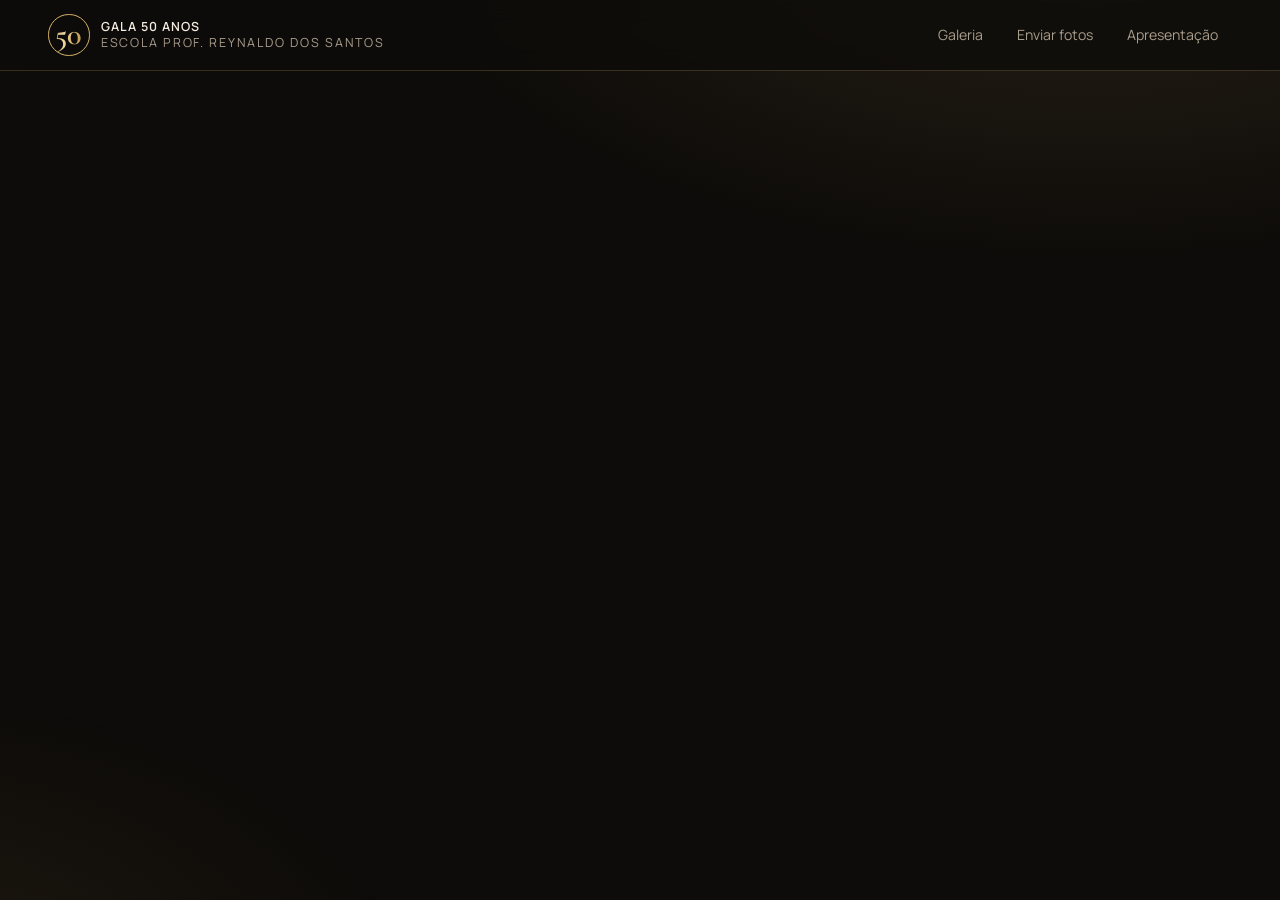
==== admin.html @ a759d3fa "Add files via upload" ====
<!doctype html>
<html lang="pt-PT">
<head>
  <meta charset="utf-8" />
  <meta name="viewport" content="width=device-width, initial-scale=1, viewport-fit=cover" />
  <meta name="theme-color" content="#0e0c0a" />
  <title>Administração · Gala 50 Anos</title>
  <meta name="robots" content="noindex" />
  <meta name="description" content="As fotografias da Gala dos 50 anos da Escola Professor Reynaldo dos Santos, partilhadas por todos." />
  <link rel="icon" href="/favicon.svg" type="image/svg+xml" />
  <link rel="preconnect" href="https://fonts.googleapis.com" />
  <link rel="preconnect" href="https://fonts.gstatic.com" crossorigin />
  <link href="https://fonts.googleapis.com/css2?family=Cormorant+Garamond:ital,wght@0,500;0,600;1,500&family=Manrope:wght@400;500;600;700&display=swap" rel="stylesheet" />
  <link rel="stylesheet" href="/styles.css" />
</head>
<body>
  <header class="site-header">
    <a class="brand" href="/">
      <span class="brand-mark gold-text">50</span>
      <span class="brand-name"><strong>Gala 50 Anos</strong>Escola Prof. Reynaldo dos Santos</span>
    </a>
    <nav class="nav">
      <a href="/">Galeria</a>
      <a href="/enviar">Enviar fotos</a>
      <a href="/apresentacao">Apresentação</a>
    </nav>
  </header>

  <style>
    .admin { max-width: 1280px; margin: 0 auto; padding: 2.5rem clamp(1rem, 4vw, 3rem) 4rem; }
    .admin-top { display: flex; justify-content: space-between; align-items: end; gap: 1rem; flex-wrap: wrap; margin-bottom: 1.5rem; }
    .admin-top h1 { font-family: var(--serif); font-weight: 500; font-size: 2.6rem; margin: 0; }
    .toolbar { display: flex; gap: .6rem; flex-wrap: wrap; align-items: center; }
    .tabs { display: flex; gap: .3rem; background: var(--ink-2); border: 1px solid var(--line); border-radius: 999px; padding: .3rem; }
    .tabs button { border: 0; background: transparent; color: var(--muted); padding: .45rem 1rem; border-radius: 999px; cursor: pointer; }
    .tabs button.active { background: var(--ink-3); color: var(--cream); }
    .tabs .n { display: inline-block; min-width: 1.4rem; margin-left: .3rem; font-size: .75rem; padding: .05rem .4rem; border-radius: 999px; background: rgba(214,178,106,.15); color: var(--gold-2); }
    .switch { display: flex; align-items: center; gap: .7rem; background: var(--ink-2); border: 1px solid var(--line); border-radius: var(--radius); padding: .9rem 1.1rem; margin-bottom: 1.5rem; }
    .switch input { width: 2.6rem; height: 1.5rem; accent-color: var(--gold); }
    .switch p { margin: 0; font-size: .9rem; color: var(--muted); }
    .switch p strong { color: var(--cream); display: block; }
    .grid { display: grid; grid-template-columns: repeat(auto-fill, minmax(220px, 1fr)); gap: 14px; }
    .card { background: var(--ink-2); border: 1px solid var(--line); border-radius: 12px; overflow: hidden; display: flex; flex-direction: column; }
    .card a { display: block; aspect-ratio: 4/3; background: var(--ink-3); }
    .card img { width: 100%; height: 100%; object-fit: cover; }
    .card .meta { padding: .6rem .8rem 0; font-size: .82rem; color: var(--muted); }
    .card .meta strong { color: var(--cream); font-weight: 600; }
    .card .actions { display: flex; gap: .4rem; padding: .7rem .8rem .8rem; flex-wrap: wrap; }
    .login { max-width: 420px; margin: 4rem auto; }
  </style>

  <main>
    <section class="page login hidden" id="loginView">
      <p class="eyebrow">Área reservada</p>
      <h1>Validação de <span class="gold-text">fotografias</span></h1>
      <form class="panel" id="loginForm">
        <div class="field"><label for="user">Utilizador</label><input class="input" id="user" autocomplete="username" required /></div>
        <div class="field"><label for="password">Palavra-passe</label><input class="input" id="password" type="password" autocomplete="current-password" required /></div>
        <button class="btn" style="width:100%">Entrar</button>
        <div class="notice error hidden" id="loginError"></div>
      </form>
    </section>

    <section class="admin hidden" id="adminView">
      <div class="admin-top">
        <div><p class="eyebrow" style="margin:0 0 .3rem">Administração</p><h1>Fotografias</h1></div>
        <div class="toolbar">
          <div class="tabs" id="tabs">
            <button data-tab="pending">Por validar<span class="n" id="n-pending">0</span></button>
            <button data-tab="approved" class="active">Publicadas<span class="n" id="n-approved">0</span></button>
            <button data-tab="hidden">Ocultas<span class="n" id="n-hidden">0</span></button>
          </div>
          <button class="btn ghost small" id="logout">Sair</button>
        </div>
      </div>

      <label class="switch">
        <input type="checkbox" id="moderation" />
        <p><strong>Validar antes de publicar</strong>Desligado: as fotografias aparecem de imediato e pode ocultá-las depois. Ligado: só aparecem depois de aprovadas aqui.</p>
      </label>

      <div class="grid" id="grid"></div>
      <div class="empty hidden" id="emptyAdmin"><h3>Nada por aqui</h3><p>Não há fotografias neste separador.</p></div>
    </section>
  </main>

  <script src="/common.js"></script>
  <script>
    const loginView = document.getElementById("loginView");
    const adminView = document.getElementById("adminView");
    const grid = document.getElementById("grid");
    const emptyAdmin = document.getElementById("emptyAdmin");
    const moderation = document.getElementById("moderation");
    let photos = [];
    let tab = "approved";

    async function api(action, body) {
      const res = await fetch(`/api/admin/${action}`, body ? { method: "POST", headers: { "Content-Type": "application/json" }, body: JSON.stringify(body) } : { cache: "no-store" });
      const data = await res.json().catch(() => ({}));
      if (res.status === 401 && action !== "login") { showLogin(); throw new Error(data.error); }
      if (!res.ok) throw new Error(data.error || "Erro inesperado");
      return data;
    }

    function showLogin() { adminView.classList.add("hidden"); loginView.classList.remove("hidden"); }

    async function load() {
      const data = await api("photos");
      photos = data.photos;
      moderation.checked = data.moderation;
      loginView.classList.add("hidden");
      adminView.classList.remove("hidden");
      render();
    }

    const ACTIONS = {
      pending: [["approved", "Aprovar", ""], ["hidden", "Rejeitar", "ghost"]],
      approved: [["hidden", "Ocultar", "ghost"]],
      hidden: [["approved", "Publicar", ""]],
    };

    function render() {
      ["pending", "approved", "hidden"].forEach((s) => (document.getElementById(`n-${s}`).textContent = photos.filter((p) => p.status === s).length));
      document.querySelectorAll("#tabs button").forEach((b) => b.classList.toggle("active", b.dataset.tab === tab));
      const list = photos.filter((p) => p.status === tab);
      emptyAdmin.classList.toggle("hidden", list.length > 0);
      grid.innerHTML = list.map((p) => `
        <div class="card" data-id="${p.id}">
          <a href="${p.url}" target="_blank" rel="noopener"><img src="${p.thumb}" alt="" loading="lazy" /></a>
          <div class="meta"><strong>${p.uploader ? Gala.esc(p.uploader) : "Anónimo"}</strong> · ${Gala.timeAgo(p.createdAt)}</div>
          <div class="actions">
            ${ACTIONS[tab].map(([s, label, cls]) => `<button class="btn small ${cls}" data-status="${s}">${label}</button>`).join("")}
            <button class="btn small danger" data-status="deleted">Eliminar</button>
          </div>
        </div>`).join("");
    }

    grid.addEventListener("click", async (e) => {
      const btn = e.target.closest("button[data-status]");
      if (!btn) return;
      const id = Number(btn.closest(".card").dataset.id);
      const status = btn.dataset.status;
      if (status === "deleted" && !confirm("Eliminar definitivamente esta fotografia?")) return;
      btn.disabled = true;
      try {
        await api("photo", { id, status });
        photos = status === "deleted" ? photos.filter((p) => p.id !== id) : photos.map((p) => (p.id === id ? { ...p, status } : p));
        render();
      } catch (err) { btn.disabled = false; alert(err.message); }
    });

    document.getElementById("tabs").addEventListener("click", (e) => {
      const b = e.target.closest("button[data-tab]");
      if (b) { tab = b.dataset.tab; render(); }
    });

    moderation.addEventListener("change", async () => {
      try { await api("settings", { moderation: moderation.checked }); }
      catch (err) { moderation.checked = !moderation.checked; alert(err.message); }
    });

    document.getElementById("loginForm").addEventListener("submit", async (e) => {
      e.preventDefault();
      const err = document.getElementById("loginError");
      err.classList.add("hidden");
      try {
        await api("login", { user: document.getElementById("user").value.trim(), password: document.getElementById("password").value });
        await load();
      } catch (ex) { err.textContent = ex.message; err.classList.remove("hidden"); }
    });

    document.getElementById("logout").onclick = async () => { await api("logout", {}); showLogin(); };

    load().catch(() => {});
    setInterval(() => { if (!document.hidden && !adminView.classList.contains("hidden")) load().catch(() => {}); }, 20000);
  </script>
</body>
</html>
---- styles.css ----
:root {
  --ink: #0e0c0a;
  --ink-2: #17130f;
  --ink-3: #221c16;
  --line: rgba(214, 178, 106, 0.22);
  --gold: #d6b26a;
  --gold-2: #f1dba4;
  --gold-3: #a8823d;
  --cream: #f4ece0;
  --muted: #a99d8c;
  --danger: #e0735f;
  --ok: #8fc79a;
  --radius: 14px;
  --serif: "Cormorant Garamond", "Times New Roman", serif;
  --sans: "Manrope", system-ui, sans-serif;
}

* { box-sizing: border-box; }
html, body { margin: 0; }
body {
  background: var(--ink);
  color: var(--cream);
  font-family: var(--sans);
  font-size: 16px;
  line-height: 1.55;
  -webkit-font-smoothing: antialiased;
  min-height: 100vh;
}
body::before {
  content: "";
  position: fixed;
  inset: 0;
  pointer-events: none;
  background:
    radial-gradient(1200px 600px at 85% -10%, rgba(214, 178, 106, 0.13), transparent 60%),
    radial-gradient(900px 500px at -10% 110%, rgba(168, 130, 61, 0.10), transparent 60%);
  z-index: -1;
}
a { color: inherit; }
img { display: block; max-width: 100%; }
button, input { font: inherit; }

.gold-text {
  background: linear-gradient(100deg, var(--gold-3), var(--gold-2) 40%, var(--gold) 60%, var(--gold-3));
  -webkit-background-clip: text;
  background-clip: text;
  color: transparent;
}

/* Header */
.site-header {
  position: sticky; top: 0; z-index: 20;
  display: flex; align-items: center; justify-content: space-between; gap: 1rem;
  padding: 0.9rem clamp(1rem, 4vw, 3rem);
  background: rgba(14, 12, 10, 0.78);
  backdrop-filter: blur(12px);
  border-bottom: 1px solid var(--line);
}
.brand { display: flex; align-items: center; gap: 0.7rem; text-decoration: none; }
.brand-mark {
  font-family: var(--serif); font-weight: 600; font-size: 1.9rem; line-height: 1;
  width: 2.6rem; height: 2.6rem; display: grid; place-items: center;
  border: 1px solid var(--gold); border-radius: 50%;
}
.brand-name { font-size: 0.78rem; letter-spacing: 0.14em; text-transform: uppercase; line-height: 1.3; color: var(--muted); }
.brand-name strong { display: block; color: var(--cream); font-weight: 600; letter-spacing: 0.08em; }
.nav { display: flex; gap: 0.3rem; flex-wrap: wrap; }
.nav a {
  text-decoration: none; font-size: 0.88rem; padding: 0.5rem 0.9rem; border-radius: 999px; color: var(--muted);
  transition: color .2s, background .2s;
}
.nav a:hover, .nav a[aria-current="page"] { color: var(--cream); background: var(--ink-3); }

/* Buttons */
.btn {
  display: inline-flex; align-items: center; justify-content: center; gap: 0.55rem;
  padding: 0.85rem 1.5rem; border-radius: 999px; border: 1px solid var(--gold);
  background: linear-gradient(180deg, var(--gold-2), var(--gold) 55%, var(--gold-3));
  color: #1a140b; font-weight: 700; text-decoration: none; cursor: pointer;
  box-shadow: 0 10px 30px -12px rgba(214, 178, 106, 0.6);
  transition: transform .15s, box-shadow .2s, opacity .2s;
}
.btn:hover { transform: translateY(-1px); box-shadow: 0 14px 34px -12px rgba(214, 178, 106, 0.8); }
.btn:disabled { opacity: 0.5; cursor: not-allowed; transform: none; }
.btn.ghost { background: transparent; color: var(--gold-2); box-shadow: none; }
.btn.ghost:hover { background: rgba(214, 178, 106, 0.08); }
.btn.small { padding: 0.45rem 0.9rem; font-size: 0.85rem; }
.btn.danger { border-color: var(--danger); color: var(--danger); background: transparent; box-shadow: none; }

/* Hero */
.hero {
  position: relative;
  padding: clamp(3rem, 9vw, 7rem) clamp(1rem, 4vw, 3rem) clamp(2.5rem, 6vw, 4.5rem);
  display: grid; grid-template-columns: auto 1fr; gap: clamp(1.5rem, 5vw, 4rem); align-items: center;
  max-width: 1280px; margin: 0 auto;
}
.hero-50 {
  font-family: var(--serif); font-weight: 500; line-height: 0.8;
  font-size: clamp(9rem, 26vw, 20rem); letter-spacing: -0.04em;
}
.eyebrow { font-size: 0.78rem; letter-spacing: 0.28em; text-transform: uppercase; color: var(--gold); margin: 0 0 1rem; }
.hero h1 {
  font-family: var(--serif); font-weight: 500; font-size: clamp(2.2rem, 5vw, 4rem); line-height: 1.02; margin: 0 0 1.2rem;
}
.hero h1 em { font-style: italic; color: var(--gold-2); }
.hero p.lead { color: var(--muted); max-width: 34rem; font-size: 1.08rem; margin: 0 0 2rem; }
.hero-actions { display: flex; gap: 0.8rem; flex-wrap: wrap; }
.ornament { display: flex; align-items: center; gap: 1rem; color: var(--gold); margin: 0 0 1rem; }
.ornament::before, .ornament::after { content: ""; height: 1px; flex: 1; max-width: 5rem; background: linear-gradient(90deg, transparent, var(--gold)); }
.ornament::after { transform: scaleX(-1); }
@media (max-width: 760px) {
  .hero { grid-template-columns: 1fr; text-align: center; }
  .hero p.lead { margin-inline: auto; }
  .hero-actions, .ornament { justify-content: center; }
}

/* Stats strip */
.strip {
  max-width: 1280px; margin: 0 auto; padding: 0 clamp(1rem, 4vw, 3rem);
  display: flex; align-items: center; justify-content: space-between; gap: 1rem; flex-wrap: wrap;
  border-top: 1px solid var(--line); padding-top: 1.4rem;
}
.strip h2 { font-family: var(--serif); font-weight: 500; font-size: 2rem; margin: 0; }
.live { display: inline-flex; align-items: center; gap: 0.5rem; color: var(--muted); font-size: 0.9rem; }
.live::before { content: ""; width: 8px; height: 8px; border-radius: 50%; background: var(--ok); box-shadow: 0 0 0 4px rgba(143, 199, 154, 0.18); animation: pulse 2s infinite; }
@keyframes pulse { 50% { box-shadow: 0 0 0 8px rgba(143, 199, 154, 0); } }

/* Gallery */
.gallery {
  max-width: 1280px; margin: 1.5rem auto 4rem; padding: 0 clamp(1rem, 4vw, 3rem);
  columns: 4 260px; column-gap: 12px;
}
.tile {
  break-inside: avoid; margin: 0 0 12px; border-radius: 10px; overflow: hidden; position: relative; cursor: zoom-in;
  background: var(--ink-3); border: 0; padding: 0; width: 100%; display: block;
}
.tile img { width: 100%; height: auto; transition: transform .5s ease, opacity .4s; }
.tile:hover img { transform: scale(1.03); }
.tile .by {
  position: absolute; left: 0; right: 0; bottom: 0; padding: 1.6rem 0.8rem 0.6rem; text-align: left;
  background: linear-gradient(transparent, rgba(0,0,0,.7)); font-size: 0.8rem; color: var(--cream);
  opacity: 0; transition: opacity .25s;
}
.tile:hover .by, .tile:focus-visible .by { opacity: 1; }
.tile.is-new { animation: arrive .8s ease; }
@keyframes arrive { from { opacity: 0; transform: translateY(12px) scale(.98); } }

.empty {
  max-width: 640px; margin: 3rem auto 5rem; text-align: center; padding: 3rem 1.5rem;
  border: 1px dashed var(--line); border-radius: var(--radius); color: var(--muted);
}
.empty h3 { font-family: var(--serif); font-weight: 500; font-size: 1.8rem; color: var(--cream); margin: 0 0 .5rem; }

/* Lightbox */
.lightbox {
  position: fixed; inset: 0; z-index: 50; display: none; place-items: center;
  background: rgba(6, 5, 4, 0.94); padding: 3.5rem 1rem 2rem;
}
.lightbox.open { display: grid; }
.lightbox img { max-width: 100%; max-height: calc(100vh - 6rem); border-radius: 6px; box-shadow: 0 30px 80px rgba(0,0,0,.6); }
.lightbox .lb-bar { position: absolute; top: 0.8rem; left: 1rem; right: 1rem; display: flex; justify-content: space-between; align-items: center; color: var(--muted); font-size: .9rem; }
.lb-btn {
  background: rgba(255,255,255,.06); border: 1px solid var(--line); color: var(--cream);
  width: 2.8rem; height: 2.8rem; border-radius: 50%; cursor: pointer; font-size: 1.2rem;
}
.lb-prev, .lb-next { position: absolute; top: 50%; transform: translateY(-50%); }
.lb-prev { left: 1rem; } .lb-next { right: 1rem; }

/* Panels / forms */
.page { max-width: 760px; margin: 0 auto; padding: clamp(2rem, 6vw, 4rem) clamp(1rem, 4vw, 2rem) 4rem; }
.page h1 { font-family: var(--serif); font-weight: 500; font-size: clamp(2.2rem, 6vw, 3.4rem); line-height: 1.05; margin: 0 0 .8rem; }
.page .lead { color: var(--muted); margin: 0 0 2rem; }
.panel { background: var(--ink-2); border: 1px solid var(--line); border-radius: var(--radius); padding: clamp(1.2rem, 4vw, 2rem); }
.field { display: grid; gap: .4rem; margin-bottom: 1.2rem; }
.field label { font-size: .85rem; color: var(--muted); letter-spacing: .02em; }
.input {
  width: 100%; padding: .85rem 1rem; border-radius: 10px; border: 1px solid var(--line);
  background: var(--ink); color: var(--cream); outline: none; transition: border-color .2s;
}
.input:focus { border-color: var(--gold); }
.notice { font-size: .9rem; padding: .8rem 1rem; border-radius: 10px; margin-top: 1rem; }
.notice.error { background: rgba(224, 115, 95, .1); color: var(--danger); border: 1px solid rgba(224, 115, 95, .3); }
.notice.ok { background: rgba(143, 199, 154, .1); color: var(--ok); border: 1px solid rgba(143, 199, 154, .3); }

.dropzone {
  display: grid; place-items: center; text-align: center; gap: .6rem; cursor: pointer;
  padding: 2.6rem 1rem; border: 1.5px dashed var(--gold-3); border-radius: var(--radius);
  background: rgba(214, 178, 106, 0.04); transition: background .2s, border-color .2s;
}
.dropzone:hover, .dropzone.drag { background: rgba(214, 178, 106, 0.1); border-color: var(--gold); }
.dropzone .icon { width: 3.4rem; height: 3.4rem; border-radius: 50%; display: grid; place-items: center; border: 1px solid var(--gold); color: var(--gold-2); font-size: 1.6rem; }
.dropzone strong { font-size: 1.1rem; }
.dropzone span { color: var(--muted); font-size: .9rem; }

.queue { display: grid; grid-template-columns: repeat(auto-fill, minmax(96px, 1fr)); gap: 10px; margin-top: 1.4rem; }
.q-item { position: relative; aspect-ratio: 1; border-radius: 10px; overflow: hidden; background: var(--ink-3); }
.q-item img { width: 100%; height: 100%; object-fit: cover; }
.q-item .q-state {
  position: absolute; inset: 0; display: grid; place-items: center; font-size: .75rem; font-weight: 700;
  background: rgba(0,0,0,.45); color: var(--cream); transition: background .3s;
}
.q-item.done .q-state { background: transparent; align-items: start; justify-items: end; padding: 6px; }
.q-item.done .q-state::after { content: "✓"; width: 1.5rem; height: 1.5rem; display: grid; place-items: center; border-radius: 50%; background: var(--ok); color: #0e0c0a; }
.q-item.error .q-state { background: rgba(224, 115, 95, .7); }
.q-item .bar { position: absolute; left: 0; bottom: 0; height: 3px; background: var(--gold); transition: width .3s; }
.summary { display: flex; justify-content: space-between; align-items: center; gap: 1rem; flex-wrap: wrap; margin-top: 1.4rem; color: var(--muted); font-size: .92rem; }

.footer { text-align: center; color: var(--muted); font-size: .82rem; padding: 2rem 1rem 3rem; border-top: 1px solid var(--line); }
.hidden { display: none !important; }
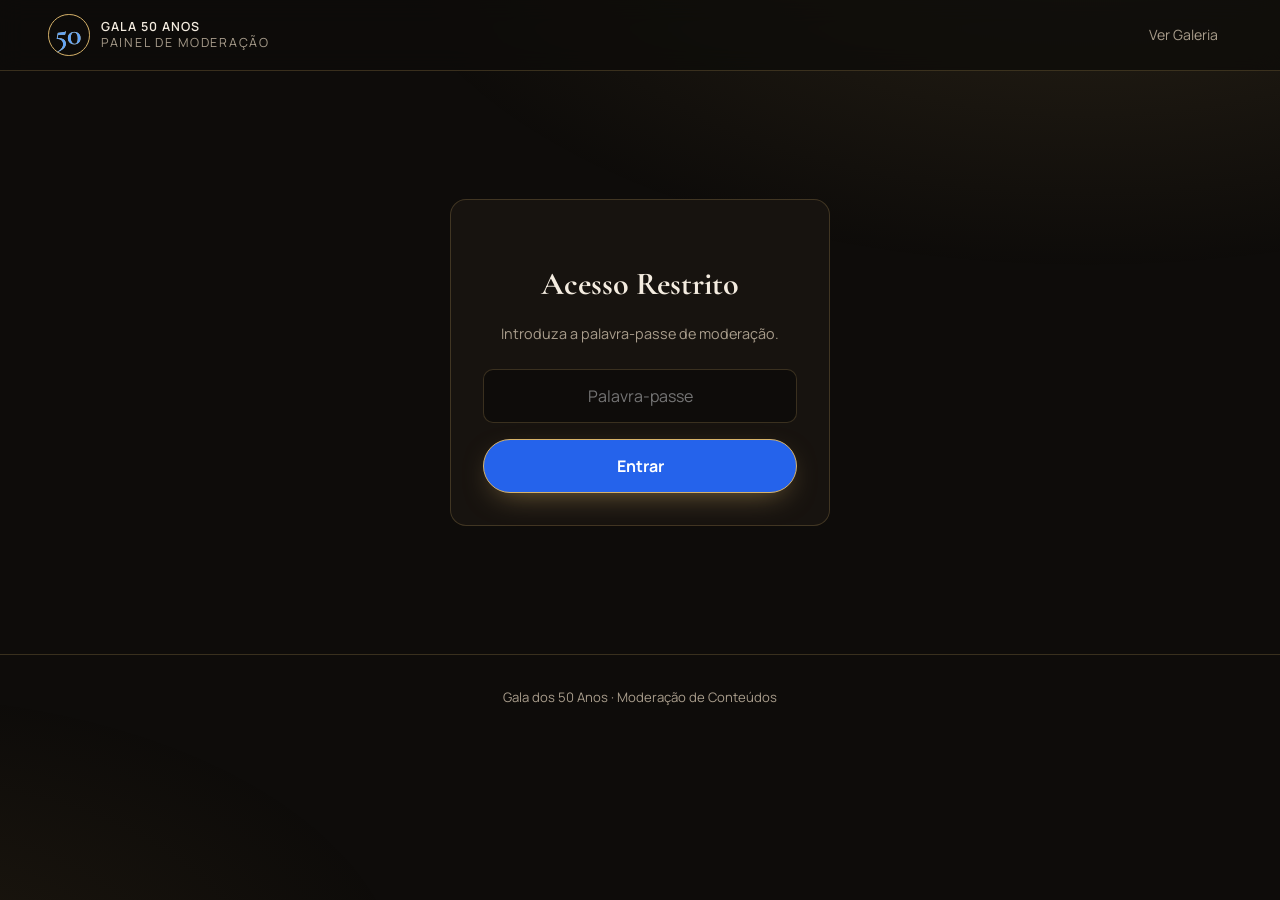
==== commit 4d560dee: "Update admin.html" ====
--- a/admin.html
+++ b/admin.html
@@ -2,177 +2,174 @@
 <html lang="pt-PT">
 <head>
   <meta charset="utf-8" />
-  <meta name="viewport" content="width=device-width, initial-scale=1, viewport-fit=cover" />
-  <meta name="theme-color" content="#0e0c0a" />
+  <meta name="viewport" content="width=device-width, initial-scale=1" />
   <title>Administração · Gala 50 Anos</title>
-  <meta name="robots" content="noindex" />
-  <meta name="description" content="As fotografias da Gala dos 50 anos da Escola Professor Reynaldo dos Santos, partilhadas por todos." />
-  <link rel="icon" href="/favicon.svg" type="image/svg+xml" />
+  <link rel="icon" href="favicon.svg" type="image/svg+xml" />
   <link rel="preconnect" href="https://fonts.googleapis.com" />
   <link rel="preconnect" href="https://fonts.gstatic.com" crossorigin />
   <link href="https://fonts.googleapis.com/css2?family=Cormorant+Garamond:ital,wght@0,500;0,600;1,500&family=Manrope:wght@400;500;600;700&display=swap" rel="stylesheet" />
-  <link rel="stylesheet" href="/styles.css" />
+  <link rel="stylesheet" href="styles.css" />
+  <style>
+    .admin-header { display: flex; align-items: center; justify-content: space-between; gap: 1rem; margin-bottom: 2rem; }
+    .status-badge { display: inline-flex; align-items: center; gap: .5rem; font-size: .85rem; padding: .3rem .8rem; border-radius: 999px; background: rgba(59, 130, 246, 0.15); color: #60a5fa; border: 1px solid rgba(59, 130, 246, 0.3); }
+    .grid-admin { display: grid; grid-template-columns: repeat(auto-fill, minmax(220px, 1fr)); gap: 1.25rem; margin-top: 1.5rem; }
+    .card-admin { background: var(--ink-2); border: 1px solid var(--line); border-radius: 12px; overflow: hidden; display: flex; flex-direction: column; }
+    .card-admin img { width: 100%; aspect-ratio: 4/3; object-fit: cover; background: #000; }
+    .card-body { padding: .8rem 1rem; flex: 1; display: flex; flex-direction: column; justify-content: space-between; gap: .8rem; }
+    .card-meta { font-size: .85rem; color: var(--muted); }
+    .card-meta strong { color: var(--cream); display: block; font-weight: 600; }
+    .card-actions { display: flex; gap: .5rem; }
+    .card-actions button { flex: 1; padding: .45rem; font-size: .85rem; border-radius: 6px; font-weight: 600; cursor: pointer; border: none; }
+    .btn-approve { background: #2563eb; color: #fff; }
+    .btn-approve:hover { background: #1d4ed8; }
+    .btn-delete { background: rgba(239, 68, 68, 0.2); color: #f87171; border: 1px solid rgba(239, 68, 68, 0.3) !important; }
+    .btn-delete:hover { background: rgba(239, 68, 68, 0.3); }
+    .login-box { max-width: 380px; margin: 4rem auto; padding: 2rem; background: var(--ink-2); border: 1px solid var(--line); border-radius: 16px; text-align: center; }
+  </style>
 </head>
 <body>
   <header class="site-header">
-    <a class="brand" href="/">
-      <span class="brand-mark gold-text">50</span>
-      <span class="brand-name"><strong>Gala 50 Anos</strong>Escola Prof. Reynaldo dos Santos</span>
+    <a class="brand" href="index.html">
+      <span class="brand-mark gold-text" style="color:#60a5fa">50</span>
+      <span class="brand-name"><strong>Gala 50 Anos</strong>Painel de Moderação</span>
     </a>
     <nav class="nav">
-      <a href="/">Galeria</a>
-      <a href="/enviar">Enviar fotos</a>
-      <a href="/apresentacao">Apresentação</a>
+      <a href="index.html">Ver Galeria</a>
+      <button id="logoutBtn" class="btn ghost small hidden" onclick="logout()">Sair</button>
     </nav>
   </header>
 
-  <style>
-    .admin { max-width: 1280px; margin: 0 auto; padding: 2.5rem clamp(1rem, 4vw, 3rem) 4rem; }
-    .admin-top { display: flex; justify-content: space-between; align-items: end; gap: 1rem; flex-wrap: wrap; margin-bottom: 1.5rem; }
-    .admin-top h1 { font-family: var(--serif); font-weight: 500; font-size: 2.6rem; margin: 0; }
-    .toolbar { display: flex; gap: .6rem; flex-wrap: wrap; align-items: center; }
-    .tabs { display: flex; gap: .3rem; background: var(--ink-2); border: 1px solid var(--line); border-radius: 999px; padding: .3rem; }
-    .tabs button { border: 0; background: transparent; color: var(--muted); padding: .45rem 1rem; border-radius: 999px; cursor: pointer; }
-    .tabs button.active { background: var(--ink-3); color: var(--cream); }
-    .tabs .n { display: inline-block; min-width: 1.4rem; margin-left: .3rem; font-size: .75rem; padding: .05rem .4rem; border-radius: 999px; background: rgba(214,178,106,.15); color: var(--gold-2); }
-    .switch { display: flex; align-items: center; gap: .7rem; background: var(--ink-2); border: 1px solid var(--line); border-radius: var(--radius); padding: .9rem 1.1rem; margin-bottom: 1.5rem; }
-    .switch input { width: 2.6rem; height: 1.5rem; accent-color: var(--gold); }
-    .switch p { margin: 0; font-size: .9rem; color: var(--muted); }
-    .switch p strong { color: var(--cream); display: block; }
-    .grid { display: grid; grid-template-columns: repeat(auto-fill, minmax(220px, 1fr)); gap: 14px; }
-    .card { background: var(--ink-2); border: 1px solid var(--line); border-radius: 12px; overflow: hidden; display: flex; flex-direction: column; }
-    .card a { display: block; aspect-ratio: 4/3; background: var(--ink-3); }
-    .card img { width: 100%; height: 100%; object-fit: cover; }
-    .card .meta { padding: .6rem .8rem 0; font-size: .82rem; color: var(--muted); }
-    .card .meta strong { color: var(--cream); font-weight: 600; }
-    .card .actions { display: flex; gap: .4rem; padding: .7rem .8rem .8rem; flex-wrap: wrap; }
-    .login { max-width: 420px; margin: 4rem auto; }
-  </style>
+  <main class="page">
+    <!-- Formulário de Login -->
+    <div id="loginSection" class="login-box">
+      <h2 style="font-family:var(--serif); font-size: 2rem; margin-bottom: .5rem;">Acesso Restrito</h2>
+      <p style="color:var(--muted); font-size: .9rem; margin-bottom: 1.5rem;">Introduza a palavra-passe de moderação.</p>
+      
+      <form onsubmit="handleLogin(event)">
+        <div class="field" style="margin-bottom: 1rem;">
+          <input type="password" id="password" class="input" placeholder="Palavra-passe" required style="text-align: center;" />
+        </div>
+        <button type="submit" class="btn" style="width: 100%; background: #2563eb; color: #fff;">Entrar</button>
+      </form>
+      <p id="loginError" style="color: #f87171; font-size: .85rem; margin-top: 1rem;" class="hidden">Palavra-passe incorreta.</p>
+    </div>
 
-  <main>
-    <section class="page login hidden" id="loginView">
-      <p class="eyebrow">Área reservada</p>
-      <h1>Validação de <span class="gold-text">fotografias</span></h1>
-      <form class="panel" id="loginForm">
-        <div class="field"><label for="user">Utilizador</label><input class="input" id="user" autocomplete="username" required /></div>
-        <div class="field"><label for="password">Palavra-passe</label><input class="input" id="password" type="password" autocomplete="current-password" required /></div>
-        <button class="btn" style="width:100%">Entrar</button>
-        <div class="notice error hidden" id="loginError"></div>
-      </form>
-    </section>
-
-    <section class="admin hidden" id="adminView">
-      <div class="admin-top">
-        <div><p class="eyebrow" style="margin:0 0 .3rem">Administração</p><h1>Fotografias</h1></div>
-        <div class="toolbar">
-          <div class="tabs" id="tabs">
-            <button data-tab="pending">Por validar<span class="n" id="n-pending">0</span></button>
-            <button data-tab="approved" class="active">Publicadas<span class="n" id="n-approved">0</span></button>
-            <button data-tab="hidden">Ocultas<span class="n" id="n-hidden">0</span></button>
-          </div>
-          <button class="btn ghost small" id="logout">Sair</button>
+    <!-- Conteúdo do Painel -->
+    <div id="adminContent" class="hidden">
+      <div class="admin-header">
+        <div>
+          <h1>Moderação de <span style="color:#60a5fa">Fotografias</span></h1>
+          <p class="lead" style="margin:0">Valide ou remova as fotografias enviadas pelos convidados.</p>
         </div>
+        <span class="status-badge">● Modo de Demonstração</span>
       </div>
 
-      <label class="switch">
-        <input type="checkbox" id="moderation" />
-        <p><strong>Validar antes de publicar</strong>Desligado: as fotografias aparecem de imediato e pode ocultá-las depois. Ligado: só aparecem depois de aprovadas aqui.</p>
-      </label>
+      <div id="emptyNotice" class="notice hidden" style="text-align: center; padding: 3rem;">
+        Não existem fotografias pendentes de moderação.
+      </div>
 
-      <div class="grid" id="grid"></div>
-      <div class="empty hidden" id="emptyAdmin"><h3>Nada por aqui</h3><p>Não há fotografias neste separador.</p></div>
-    </section>
+      <div class="grid-admin" id="photosGrid"></div>
+    </div>
   </main>
 
-  <script src="/common.js"></script>
+  <footer class="footer">Gala dos 50 Anos · Moderação de Conteúdos</footer>
+
+  <script src="common.js"></script>
   <script>
-    const loginView = document.getElementById("loginView");
-    const adminView = document.getElementById("adminView");
-    const grid = document.getElementById("grid");
-    const emptyAdmin = document.getElementById("emptyAdmin");
-    const moderation = document.getElementById("moderation");
-    let photos = [];
-    let tab = "approved";
+    // Palavra-passe de demonstração para o GitHub Pages
+    const ADMIN_PASSWORD = "gala50";
 
-    async function api(action, body) {
-      const res = await fetch(`/api/admin/${action}`, body ? { method: "POST", headers: { "Content-Type": "application/json" }, body: JSON.stringify(body) } : { cache: "no-store" });
-      const data = await res.json().catch(() => ({}));
-      if (res.status === 401 && action !== "login") { showLogin(); throw new Error(data.error); }
-      if (!res.ok) throw new Error(data.error || "Erro inesperado");
-      return data;
+    const loginSection = document.getElementById("loginSection");
+    const adminContent = document.getElementById("adminContent");
+    const loginError = document.getElementById("loginError");
+    const logoutBtn = document.getElementById("logoutBtn");
+    const photosGrid = document.getElementById("photosGrid");
+    const emptyNotice = document.getElementById("emptyNotice");
+
+    // Verificar se já está autenticado
+    if (localStorage.getItem("gala-admin-auth") === "true") {
+      showAdmin();
     }
 
-    function showLogin() { adminView.classList.add("hidden"); loginView.classList.remove("hidden"); }
-
-    async function load() {
-      const data = await api("photos");
-      photos = data.photos;
-      moderation.checked = data.moderation;
-      loginView.classList.add("hidden");
-      adminView.classList.remove("hidden");
-      render();
+    function handleLogin(e) {
+      e.preventDefault();
+      const pwd = document.getElementById("password").value;
+      
+      if (pwd === ADMIN_PASSWORD) {
+        localStorage.setItem("gala-admin-auth", "true");
+        loginError.classList.add("hidden");
+        showAdmin();
+      } else {
+        loginError.classList.remove("hidden");
+      }
     }
 
-    const ACTIONS = {
-      pending: [["approved", "Aprovar", ""], ["hidden", "Rejeitar", "ghost"]],
-      approved: [["hidden", "Ocultar", "ghost"]],
-      hidden: [["approved", "Publicar", ""]],
-    };
-
-    function render() {
-      ["pending", "approved", "hidden"].forEach((s) => (document.getElementById(`n-${s}`).textContent = photos.filter((p) => p.status === s).length));
-      document.querySelectorAll("#tabs button").forEach((b) => b.classList.toggle("active", b.dataset.tab === tab));
-      const list = photos.filter((p) => p.status === tab);
-      emptyAdmin.classList.toggle("hidden", list.length > 0);
-      grid.innerHTML = list.map((p) => `
-        <div class="card" data-id="${p.id}">
-          <a href="${p.url}" target="_blank" rel="noopener"><img src="${p.thumb}" alt="" loading="lazy" /></a>
-          <div class="meta"><strong>${p.uploader ? Gala.esc(p.uploader) : "Anónimo"}</strong> · ${Gala.timeAgo(p.createdAt)}</div>
-          <div class="actions">
-            ${ACTIONS[tab].map(([s, label, cls]) => `<button class="btn small ${cls}" data-status="${s}">${label}</button>`).join("")}
-            <button class="btn small danger" data-status="deleted">Eliminar</button>
-          </div>
-        </div>`).join("");
+    function logout() {
+      localStorage.removeItem("gala-admin-auth");
+      loginSection.classList.remove("hidden");
+      adminContent.classList.add("hidden");
+      logoutBtn.classList.add("hidden");
+      document.getElementById("password").value = "";
     }
 
-    grid.addEventListener("click", async (e) => {
-      const btn = e.target.closest("button[data-status]");
-      if (!btn) return;
-      const id = Number(btn.closest(".card").dataset.id);
-      const status = btn.dataset.status;
-      if (status === "deleted" && !confirm("Eliminar definitivamente esta fotografia?")) return;
+    function showAdmin() {
+      loginSection.classList.add("hidden");
+      adminContent.classList.remove("hidden");
+      logoutBtn.classList.remove("hidden");
+      loadAdminPhotos();
+    }
+
+    async function loadAdminPhotos() {
+      try {
+        const photos = await Gala.fetchPhotos();
+        renderPhotos(photos);
+      } catch (err) {
+        renderPhotos([]);
+      }
+    }
+
+    function renderPhotos(photos) {
+      photosGrid.innerHTML = "";
+      if (!photos || photos.length === 0) {
+        emptyNotice.classList.remove("hidden");
+        return;
+      }
+
+      emptyNotice.classList.add("hidden");
+      photos.forEach((photo) => {
+        const card = document.createElement("div");
+        card.className = "card-admin";
+        card.innerHTML = `
+          <img src="${photo.url || photo.thumb}" alt="Fotografia" />
+          <div class="card-body">
+            <div class="card-meta">
+              <strong>${Gala.esc(photo.uploader || "Anónimo")}</strong>
+              <span>${Gala.timeAgo(photo.createdAt)}</span>
+            </div>
+            <div class="card-actions">
+              <button class="btn-approve" onclick="approvePhoto('${photo.id}', this)">Aprovar</button>
+              <button class="btn-delete" onclick="deletePhoto('${photo.id}', this)">Remover</button>
+            </div>
+          </div>
+        `;
+        photosGrid.appendChild(card);
+      });
+    }
+
+    function approvePhoto(id, btn) {
+      const card = btn.closest(".card-admin");
+      card.style.opacity = "0.4";
+      btn.textContent = "Aprovada ✓";
       btn.disabled = true;
-      try {
-        await api("photo", { id, status });
-        photos = status === "deleted" ? photos.filter((p) => p.id !== id) : photos.map((p) => (p.id === id ? { ...p, status } : p));
-        render();
-      } catch (err) { btn.disabled = false; alert(err.message); }
-    });
+    }
 
-    document.getElementById("tabs").addEventListener("click", (e) => {
-      const b = e.target.closest("button[data-tab]");
-      if (b) { tab = b.dataset.tab; render(); }
-    });
-
-    moderation.addEventListener("change", async () => {
-      try { await api("settings", { moderation: moderation.checked }); }
-      catch (err) { moderation.checked = !moderation.checked; alert(err.message); }
-    });
-
-    document.getElementById("loginForm").addEventListener("submit", async (e) => {
-      e.preventDefault();
-      const err = document.getElementById("loginError");
-      err.classList.add("hidden");
-      try {
-        await api("login", { user: document.getElementById("user").value.trim(), password: document.getElementById("password").value });
-        await load();
-      } catch (ex) { err.textContent = ex.message; err.classList.remove("hidden"); }
-    });
-
-    document.getElementById("logout").onclick = async () => { await api("logout", {}); showLogin(); };
-
-    load().catch(() => {});
-    setInterval(() => { if (!document.hidden && !adminView.classList.contains("hidden")) load().catch(() => {}); }, 20000);
+    function deletePhoto(id, btn) {
+      const card = btn.closest(".card-admin");
+      card.remove();
+      if (photosGrid.children.length === 0) {
+        emptyNotice.classList.remove("hidden");
+      }
+    }
   </script>
 </body>
 </html>
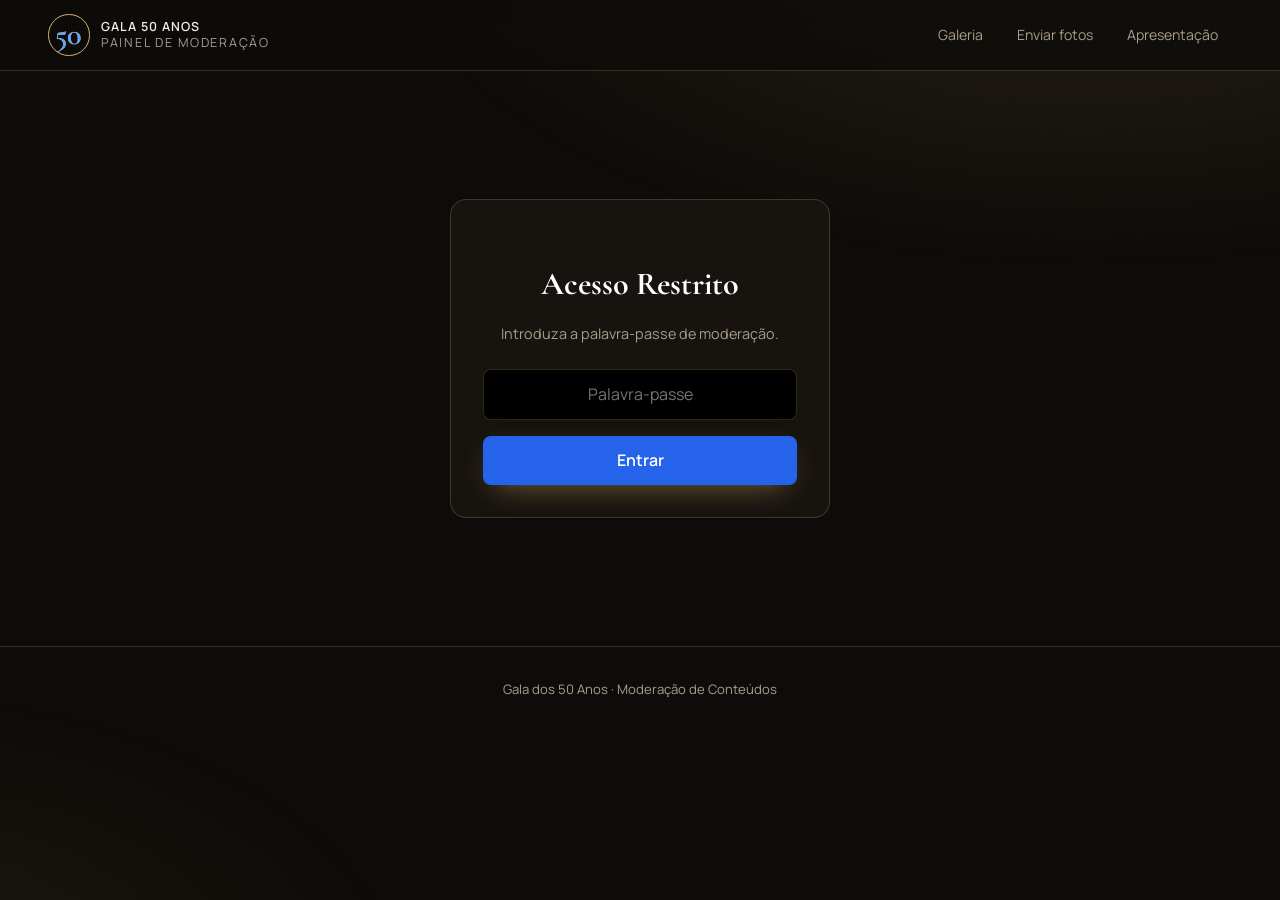
==== commit f31336a7: "Update styles and content in admin.html" ====
--- a/admin.html
+++ b/admin.html
@@ -24,7 +24,7 @@
     .btn-approve:hover { background: #1d4ed8; }
     .btn-delete { background: rgba(239, 68, 68, 0.2); color: #f87171; border: 1px solid rgba(239, 68, 68, 0.3) !important; }
     .btn-delete:hover { background: rgba(239, 68, 68, 0.3); }
-    .login-box { max-width: 380px; margin: 4rem auto; padding: 2rem; background: var(--ink-2); border: 1px solid var(--line); border-radius: 16px; text-align: center; }
+    .login-box { max-width: 380px; margin: 4rem auto; padding: 2rem; background: var(--ink-2, #18181b); border: 1px solid var(--line, #27272a); border-radius: 16px; text-align: center; }
   </style>
 </head>
 <body>
@@ -34,7 +34,9 @@
       <span class="brand-name"><strong>Gala 50 Anos</strong>Painel de Moderação</span>
     </a>
     <nav class="nav">
-      <a href="index.html">Ver Galeria</a>
+      <a href="index.html">Galeria</a>
+      <a href="enviar.html">Enviar fotos</a>
+      <a href="apresentacao.html">Apresentação</a>
       <button id="logoutBtn" class="btn ghost small hidden" onclick="logout()">Sair</button>
     </nav>
   </header>
@@ -42,14 +44,14 @@
   <main class="page">
     <!-- Formulário de Login -->
     <div id="loginSection" class="login-box">
-      <h2 style="font-family:var(--serif); font-size: 2rem; margin-bottom: .5rem;">Acesso Restrito</h2>
-      <p style="color:var(--muted); font-size: .9rem; margin-bottom: 1.5rem;">Introduza a palavra-passe de moderação.</p>
+      <h2 style="font-family:var(--serif); font-size: 2rem; margin-bottom: .5rem; color: #fff;">Acesso Restrito</h2>
+      <p style="color:var(--muted, #a1a1aa); font-size: .9rem; margin-bottom: 1.5rem;">Introduza a palavra-passe de moderação.</p>
       
       <form onsubmit="handleLogin(event)">
         <div class="field" style="margin-bottom: 1rem;">
-          <input type="password" id="password" class="input" placeholder="Palavra-passe" required style="text-align: center;" />
+          <input type="password" id="password" class="input" placeholder="Palavra-passe" required style="text-align: center; width: 100%; padding: 0.75rem; border-radius: 8px; border: 1px solid var(--line, #27272a); background: #000; color: #fff;" />
         </div>
-        <button type="submit" class="btn" style="width: 100%; background: #2563eb; color: #fff;">Entrar</button>
+        <button type="submit" class="btn" style="width: 100%; background: #2563eb; color: #fff; padding: 0.75rem; border-radius: 8px; border: none; font-weight: 600; cursor: pointer;">Entrar</button>
       </form>
       <p id="loginError" style="color: #f87171; font-size: .85rem; margin-top: 1rem;" class="hidden">Palavra-passe incorreta.</p>
     </div>
@@ -64,7 +66,7 @@
         <span class="status-badge">● Modo de Demonstração</span>
       </div>
 
-      <div id="emptyNotice" class="notice hidden" style="text-align: center; padding: 3rem;">
+      <div id="emptyNotice" class="notice" style="text-align: center; padding: 3rem; color: var(--muted, #a1a1aa);">
         Não existem fotografias pendentes de moderação.
       </div>
 
@@ -76,20 +78,21 @@
 
   <script src="common.js"></script>
   <script>
-    // Palavra-passe de demonstração para o GitHub Pages
     const ADMIN_PASSWORD = "gala50";
 
     const loginSection = document.getElementById("loginSection");
     const adminContent = document.getElementById("adminContent");
     const loginError = document.getElementById("loginError");
     const logoutBtn = document.getElementById("logoutBtn");
-    const photosGrid = document.getElementById("photosGrid");
-    const emptyNotice = document.getElementById("emptyNotice");
 
-    // Verificar se já está autenticado
-    if (localStorage.getItem("gala-admin-auth") === "true") {
-      showAdmin();
-    }
+    // Garantir exibição do login ao carregar
+    document.addEventListener("DOMContentLoaded", () => {
+      if (localStorage.getItem("gala-admin-auth") === "true") {
+        showAdmin();
+      } else {
+        loginSection.classList.remove("hidden");
+      }
+    });
 
     function handleLogin(e) {
       e.preventDefault();
@@ -116,59 +119,6 @@
       loginSection.classList.add("hidden");
       adminContent.classList.remove("hidden");
       logoutBtn.classList.remove("hidden");
-      loadAdminPhotos();
-    }
-
-    async function loadAdminPhotos() {
-      try {
-        const photos = await Gala.fetchPhotos();
-        renderPhotos(photos);
-      } catch (err) {
-        renderPhotos([]);
-      }
-    }
-
-    function renderPhotos(photos) {
-      photosGrid.innerHTML = "";
-      if (!photos || photos.length === 0) {
-        emptyNotice.classList.remove("hidden");
-        return;
-      }
-
-      emptyNotice.classList.add("hidden");
-      photos.forEach((photo) => {
-        const card = document.createElement("div");
-        card.className = "card-admin";
-        card.innerHTML = `
-          <img src="${photo.url || photo.thumb}" alt="Fotografia" />
-          <div class="card-body">
-            <div class="card-meta">
-              <strong>${Gala.esc(photo.uploader || "Anónimo")}</strong>
-              <span>${Gala.timeAgo(photo.createdAt)}</span>
-            </div>
-            <div class="card-actions">
-              <button class="btn-approve" onclick="approvePhoto('${photo.id}', this)">Aprovar</button>
-              <button class="btn-delete" onclick="deletePhoto('${photo.id}', this)">Remover</button>
-            </div>
-          </div>
-        `;
-        photosGrid.appendChild(card);
-      });
-    }
-
-    function approvePhoto(id, btn) {
-      const card = btn.closest(".card-admin");
-      card.style.opacity = "0.4";
-      btn.textContent = "Aprovada ✓";
-      btn.disabled = true;
-    }
-
-    function deletePhoto(id, btn) {
-      const card = btn.closest(".card-admin");
-      card.remove();
-      if (photosGrid.children.length === 0) {
-        emptyNotice.classList.remove("hidden");
-      }
     }
   </script>
 </body>
